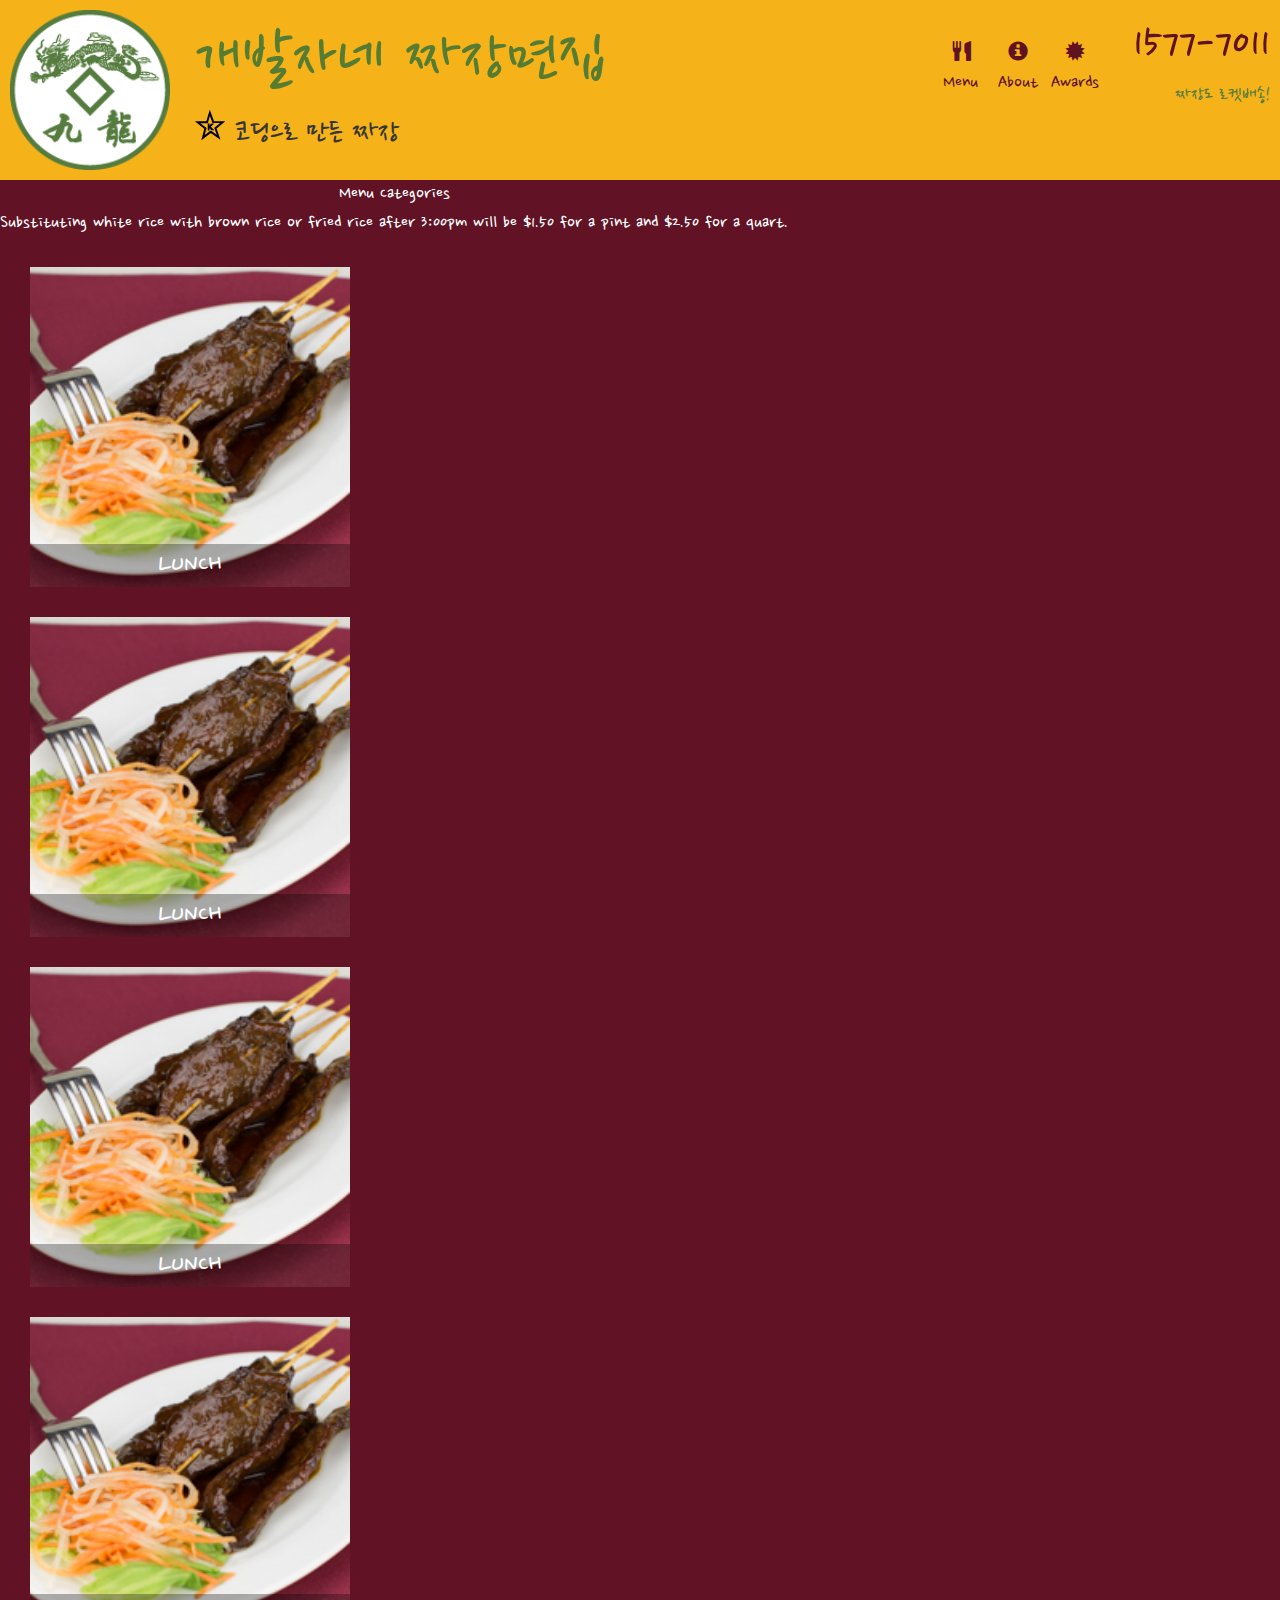
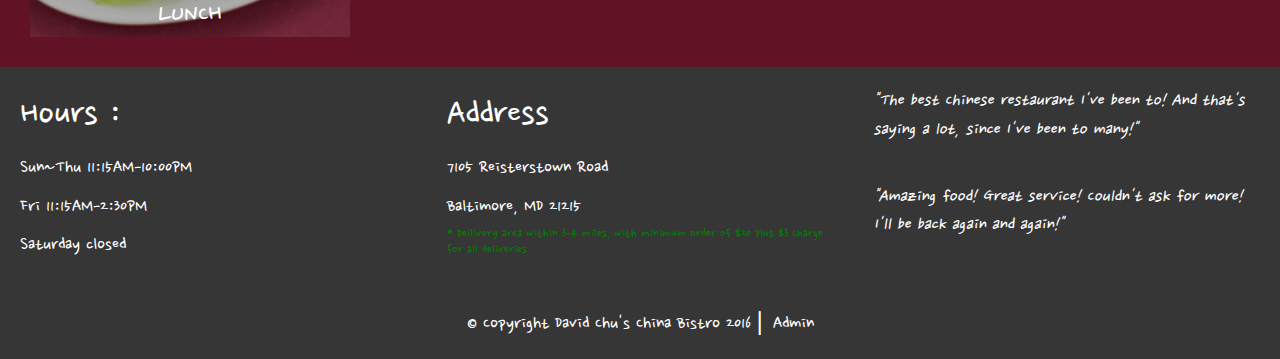
==== menu.html @ fa8b156c "0731 - 이제 자바스크립트하자" ====
<!doctype html>
<html lang="en">
  <head>
    <meta charset="utf-8">
    <meta http-equiv="X-UA-Compatible" content="IE=edge">
    <meta name="viewport" content="width=device-width, initial-scale=1">
    <title>David Chu's China Bistro</title>
    <link rel="stylesheet" href="css/bootstrap.min.css">
    <link rel="stylesheet" href="css/styles.css">
    <link href="https://fonts.googleapis.com/css?family=Cute+Font&display=swap" rel="stylesheet">
    <link href="https://fonts.googleapis.com/css?family=Nanum+Pen+Script&display=swap" rel="stylesheet">
    <style type="text/css">
    </style>
  </head>
<body>
  <!--상단영역-->
  <div id="top">
    <img src="images/restaurant-logo.png" id="titlelogo">
    <div id="storename">
      <div id="topname">
        개발자네 짜장면집
      </div>
      <div id="sub">
        <img src="images/star-k-logo.png" id="topstar">
        <p id="subtitle">
          코딩으로 만든 짜장
        </p>
      </div>
    </div>
    <div id="topmenu-r">
        <div id="icons">
          <div id="menu" class="icons">
            <div class="glyphicon glyphicon-cutlery"></div>
            <div>
              Menu
            </div>
          </div>
          <div id="about" class="icons">
            <span class="glyphicon glyphicon-info-sign"></span>
            <div id="what1" class="icons">
              About
            </div>
          </div>
          <div id="awards" class="icons">
            <span class="glyphicon glyphicon-certificate"></span>
            <div id="what2">
              Awards
            </div>
          </div>
        </div>
        <div id="number">
          <div id="tel">
            1577-7011
          </div>
          <div id="toprocket">
            짜장도 로켓배송!
          </div>
        </div>
    </div>
  </div>

  <!--카테고리 title-->
  <div id="menu_categories">
    <div class="cate_title">
      <div class="cate_title top">Menu Categories
      <div class="cate_title bottom">Substituting white rice with brown rice or fried rice after 3:00pm will be $1.50 for a pint and $2.50 for a quart.</div>
      </div>
    </div>
  </div>

  <div id="menu_choose">
    <div class="menu_choose">
      <image src="images/rib.jpg" class="menu_4">
        <div class="menu_4 lunch">
          lunch</div>
    </div>

  <div id="menu_choose">
    <div class="menu_choose">
      <image src="images/rib.jpg" class="menu_4">
        <div class="menu_4 lunch">
          lunch</div>
    </div>

  <div id="menu_choose">
    <div class="menu_choose">
      <image src="images/rib.jpg" class="menu_4">
        <div class="menu_4 lunch">
          lunch</div>
    </div>

  <div id="menu_choose">
    <div class="menu_choose">
        <image src="images/rib.jpg" class="menu_4">
          <div class="menu_4 lunch">
            lunch</div>
      </div>   

  </div>

  <!-- 하단 -->
  <div id="footer_all">
    <div id="footer">
      <!-- 하단 좌측 -->
      <div class="photo_link">
        <p class="footer_title">
          Hours :
        </p>
        <p>
          Sun~Thu 11:15AM-10:00PM
        </p>
        <p>
          Fri 11:15AM-2:30PM
        </p>
        <p>
          Saturday closed
        </p>
      </div>

      <!-- 하단 중앙 -->
      <div class="photo_link">
        <div>
          <p class="footer_title">
            Address
          </p>
          <p>
            7105 Reisterstown Road
          </p>
          <p>
            Baltimore, MD 21215
          </p>
        </div>
        <div id="delivery_area">
          * Dellivery area within 3-4 miles, with minimum order of $20 plus $3 charge for all deliveries.
        </div>
      </div>
      <!-- 하단 우측 -->
      <div class="photo_link">
         <p class="review">
          "The best Chinese restaurant I've been to! And that's saying a lot, since I've been to many!"<br><br>
         </p>
         <p class="review">
          "Amazing food! Great service! Couldn't ask for more! I'll be back again and again!"
         </p>
      </div>
    </div>
    <div id="footer_last">
      © Copyright David Chu's China Bistro 2016 ⎢ Admin
    </div>
  </div>



  <!-- jQuery (Bootstrap JS plugins depend on it) -->
  <script src="js/jquery-2.1.4.min.js"></script>
  <script src="js/bootstrap.min.js"></script>
  <script src="js/script.js"></script>

</body>
</html>
---- css/styles.css ----
body {
      background-color: #611224;
      font-size: 20px;
      color: #fff;
      font-family: 'Nanum Pen Script', cursive;
    }
#top {
    background-color: #f6b319;
    height: 180px;
    width: 100%;
    display: flex;
    flex-direction: row;
    padding: 10px 10px 10px 10px;
}

#storename {
    padding-left: 25px;
    padding-right: 25px;
}
#topname {
    font-size: 70px;
    color: #557c32;
    width: 410px;
}
#topstar {
    float: left;
    padding-right: 10px;
}
#subtitle {
    margin-left: 10px;
    font-size: 33px;
    color: #363636;
}
#topmenu-r {
    flex-grow: 2;
    color: #611221;
    display: Flex;
    /*padding-top: 46px*/
}
#icons {
    flex-grow: 2;
    display: flex;
    justify-content: flex-end;
    padding-right: 24px;
    padding-top: 30px;
}
.icons {
    width: 57px;
    text-align: center;
}
#number {
    width: 300x;
    text-align: right;
}

#tel {
    font-size: 50px;
    width: 143px;
}

#toprocket {
    color: #557c3e;
}

/* 중앙 */
#ShopPhotos {
    padding: 10px 5px 10px 5px;
    width: 100%;
    height: auto;
    border-radius: 22px;
}

#photo_link {
    display: flex;
}

.menu_3 {
    width: 100%;
    height: auto;
    border-radius: 6px;
    text-transform: uppercase;
}

#photo_link > div:hover {
    box-shadow: 3px 3px 7px grey;
    border: 2px solid green;
}

.photo_link {
    position: relative;
    width: 33.333%;
    margin: 20px;
    border-radius: 6px;
}

.photo_link #map {
    width: 100%;
    height: 100%;
}

.img_menu {
    font-size: 2em;
    position: absolute;
    bottom: 0;
    text-align: center;
    background-color: rgba(0, 0, 0, 0.3);
    width: 100%;
    color: white;
}


/* 하단 */
#footer_all {
    background-color: #363636;
}

#footer {
    display: flex;
}

#footer .footer_title {
    font-size: 2em;
}

#footer #delivery_area {
    font-size: 0.7em;
    color: green;
    line-height: 16px;
    margin-top: -5px;
}

#footer .review {
    font-style: italic;
}

#footer_last {
    width: 100%;
    text-align: center;
    padding: 1em;
}

/* 스페셜메뉴 ~ */
#page_name {
    font-size: 2.8em;
    text-align: center;
}
#page_description {
    font-size: 1.2em;
    text-align: center;
    padding-bottom: 2em;
}
.two_menu {
    display: flex;
    padding: 16px;
}
.one_menu {
    position: relative;
}
.menu_no {
    position: absolute;
    bottom: 0;
    right: 0;
    width: 5em;
    text-align: center;
    background-color: #557c3e;
}

.price {
    display: flex;
    float: right;
}
.price .price_size {
    font-size: 0.6em;
    padding: 0px 5px 0px 5px;
}

/* ~ 여기까지 알 */

#menu_categories {
    display: flex;
}

.cate_title {
    text-align: center;
}

.cate_title #top {
    font-size: 14px;
}

.cate_title #bottom {
    font-size: 10px;
}

.menu_choose {
    display: flex;
}

.menu_choose {
    position: relative;
    width: 25%;
    margin: 30px;
}

.menu_4 {
    width: 100%;
    height: auto;
    text-transform: uppercase;
}

.lunch {
    font-size: 1.5em;
    position: absolute;
    bottom: 0;
    text-align: center;
    background-color: rgba(0, 0, 0, 0.3);
    width: 100%;
}

.Menu_Description, .menu_name {
    padding-left: 15px;
}
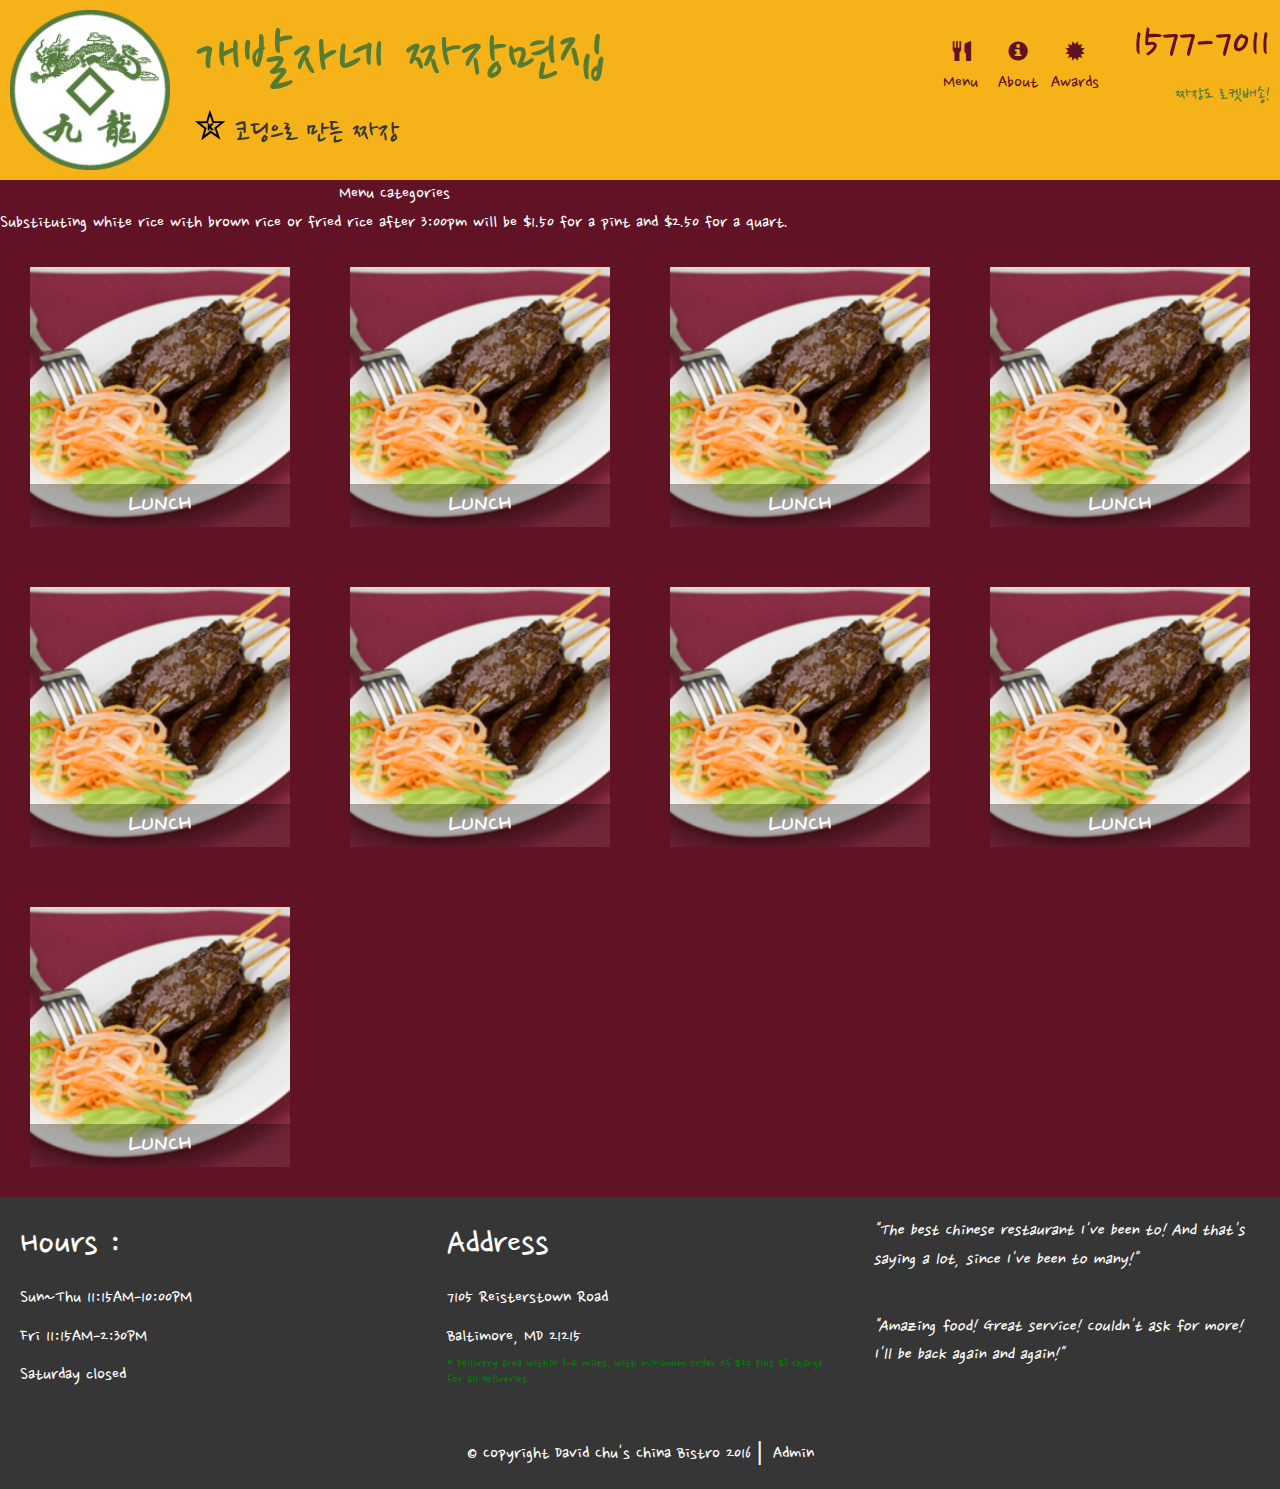
==== commit 2f24792f: "0731_menu" ====
--- a/menu.html
+++ b/menu.html
@@ -69,33 +69,69 @@
   </div>
 
   <div id="menu_choose">
-    <div class="menu_choose">
-      <image src="images/rib.jpg" class="menu_4">
+    <div class="line">    
+      <div class="menu_choose">
+      <img src="images/rib.jpg" class="menu_4">
         <div class="menu_4 lunch">
           lunch</div>
     </div>
 
-  <div id="menu_choose">
     <div class="menu_choose">
-      <image src="images/rib.jpg" class="menu_4">
+      <img src="images/rib.jpg" class="menu_4">
         <div class="menu_4 lunch">
           lunch</div>
     </div>
 
-  <div id="menu_choose">
     <div class="menu_choose">
-      <image src="images/rib.jpg" class="menu_4">
+      <img src="images/rib.jpg" class="menu_4">
         <div class="menu_4 lunch">
           lunch</div>
     </div>
 
-  <div id="menu_choose">
     <div class="menu_choose">
-        <image src="images/rib.jpg" class="menu_4">
+        <img src="images/rib.jpg" class="menu_4">
           <div class="menu_4 lunch">
             lunch</div>
       </div>   
+    </div>
+   
+    <div class="line">
+    <div class="menu_choose">
+        <img src="images/rib.jpg" class="menu_4">
+          <div class="menu_4 lunch">
+            lunch</div>
+      </div>
+  
+      <div class="menu_choose">
+        <img src="images/rib.jpg" class="menu_4">
+          <div class="menu_4 lunch">
+            lunch</div>
+      </div>
+  
+      <div class="menu_choose">
+        <img src="images/rib.jpg" class="menu_4">
+          <div class="menu_4 lunch">
+            lunch</div>
+      </div>
+  
+      <div class="menu_choose">
+          <img src="images/rib.jpg" class="menu_4">
+            <div class="menu_4 lunch">
+              lunch</div>
+        </div>   
+      </div>
 
+      <div class="line">
+        <div class="menu_choose">
+          <img src="images/rib.jpg" class="menu_4">
+            <div class="menu_4 lunch">
+              lunch
+            </div>
+        </div>   
+        <div class="menu_choose"></div>
+        <div class="menu_choose"></div>
+        <div class="menu_choose"></div>
+      </div>
   </div>
 
   <!-- 하단 -->
--- a/css/styles.css
+++ b/css/styles.css
@@ -192,15 +192,18 @@
     font-size: 10px;
 }
 
-.menu_choose {
-    display: flex;
-}
 
 .menu_choose {
     position: relative;
-    width: 25%;
+    flex-grow: 1;
     margin: 30px;
-}
+    width: 100%;
+}
+
+.line {
+    display: flex;
+}
+
 
 .menu_4 {
     width: 100%;
